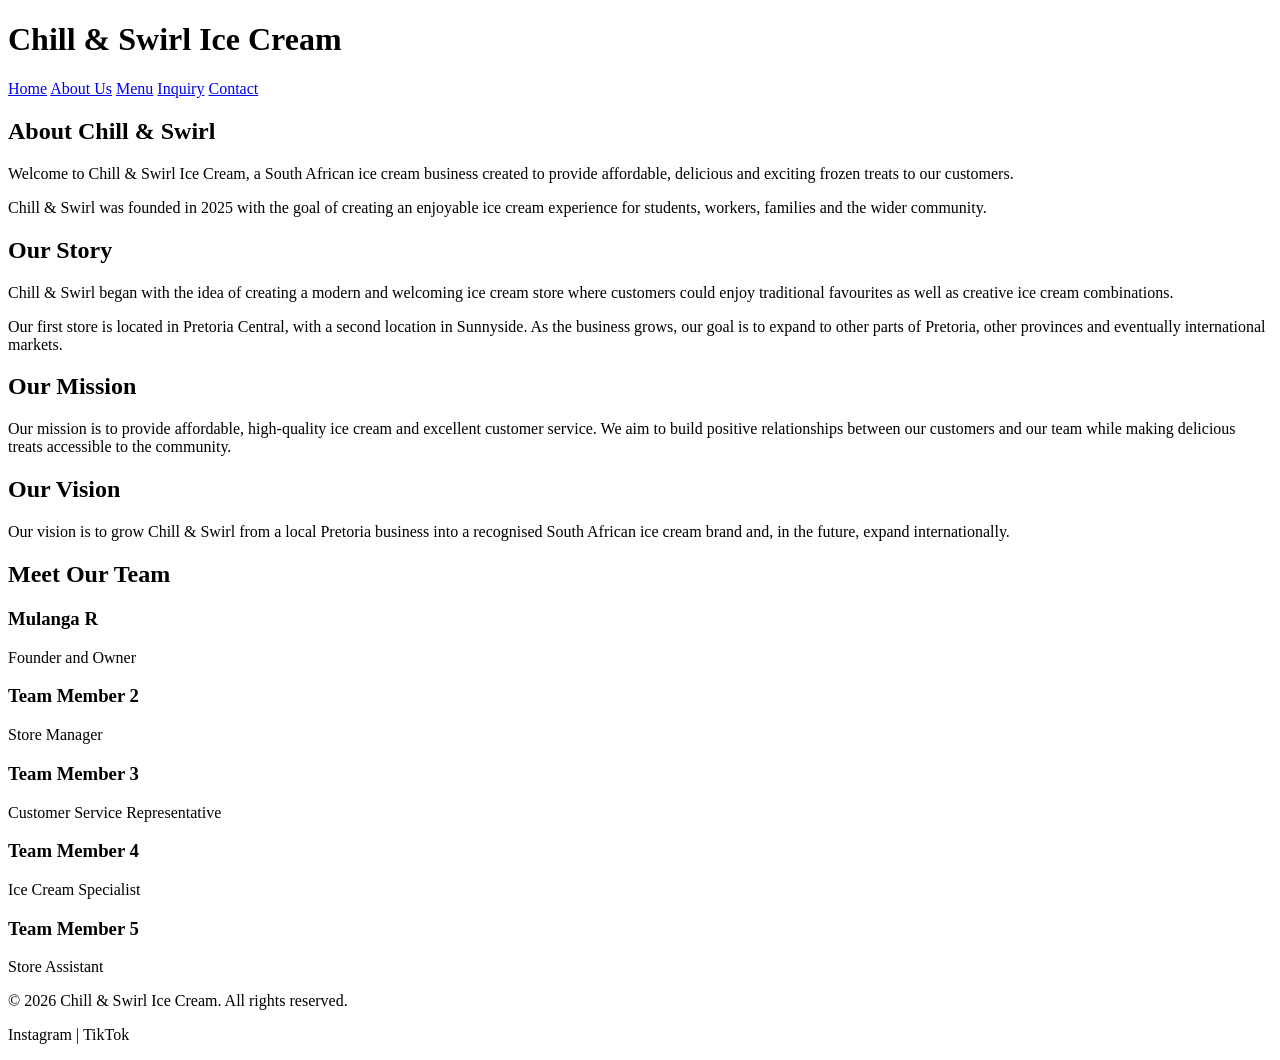
==== about.html @ b89070a9 "add about page" ====
<!DOCTYPE html>
<html lang="en">
<head>
    <meta charset="UTF-8">
    <meta name="viewport" content="width=device-width, initial-scale=1.0">
    <title>About Us | Chill & Swirl Ice Cream</title>
    <link rel="stylesheet" href="CSS/style.css">
</head>

<body>

    <!-- Header -->
    <header>
        <h1>Chill & Swirl Ice Cream</h1>

        <!-- Navigation menu -->
        <nav>
            <a href="index.html">Home</a>
            <a href="about.html">About Us</a>
            <a href="menu.html">Menu</a>
            <a href="inquiry.html">Inquiry</a>
            <a href="contact.html">Contact</a>
        </nav>
    </header>

    <!-- Main content -->
    <main>

        <!-- Introduction -->
        <section>
            <h2>About Chill & Swirl</h2>

            <p>
                Welcome to Chill & Swirl Ice Cream, a South African ice cream
                business created to provide affordable, delicious and exciting
                frozen treats to our customers.
            </p>

            <p>
                Chill & Swirl was founded in 2025 with the goal of creating
                an enjoyable ice cream experience for students, workers,
                families and the wider community.
            </p>
        </section>

        <!-- Our Story -->
        <section>
            <h2>Our Story</h2>

            <p>
                Chill & Swirl began with the idea of creating a modern and
                welcoming ice cream store where customers could enjoy
                traditional favourites as well as creative ice cream
                combinations.
            </p>

            <p>
                Our first store is located in Pretoria Central, with a second
                location in Sunnyside. As the business grows, our goal is to
                expand to other parts of Pretoria, other provinces and
                eventually international markets.
            </p>
        </section>

        <!-- Mission -->
        <section>
            <h2>Our Mission</h2>

            <p>
                Our mission is to provide affordable, high-quality ice cream
                and excellent customer service. We aim to build positive
                relationships between our customers and our team while making
                delicious treats accessible to the community.
            </p>
        </section>

        <!-- Vision -->
        <section>
            <h2>Our Vision</h2>

            <p>
                Our vision is to grow Chill & Swirl from a local Pretoria
                business into a recognised South African ice cream brand and,
                in the future, expand internationally.
            </p>
        </section>

        <!-- Team -->
        <section>
            <h2>Meet Our Team</h2>

            <article>
                <h3>Mulanga R</h3>
                <p>Founder and Owner</p>
            </article>

            <article>
                <h3>Team Member 2</h3>
                <p>Store Manager</p>
            </article>

            <article>
                <h3>Team Member 3</h3>
                <p>Customer Service Representative</p>
            </article>

            <article>
                <h3>Team Member 4</h3>
                <p>Ice Cream Specialist</p>
            </article>

            <article>
                <h3>Team Member 5</h3>
                <p>Store Assistant</p>
            </article>
        </section>

    </main>

    <!-- Footer -->
    <footer>
        <p>&copy; 2026 Chill & Swirl Ice Cream. All rights reserved.</p>
        <p>Instagram | TikTok</p>
    </footer>

</body>
</html>
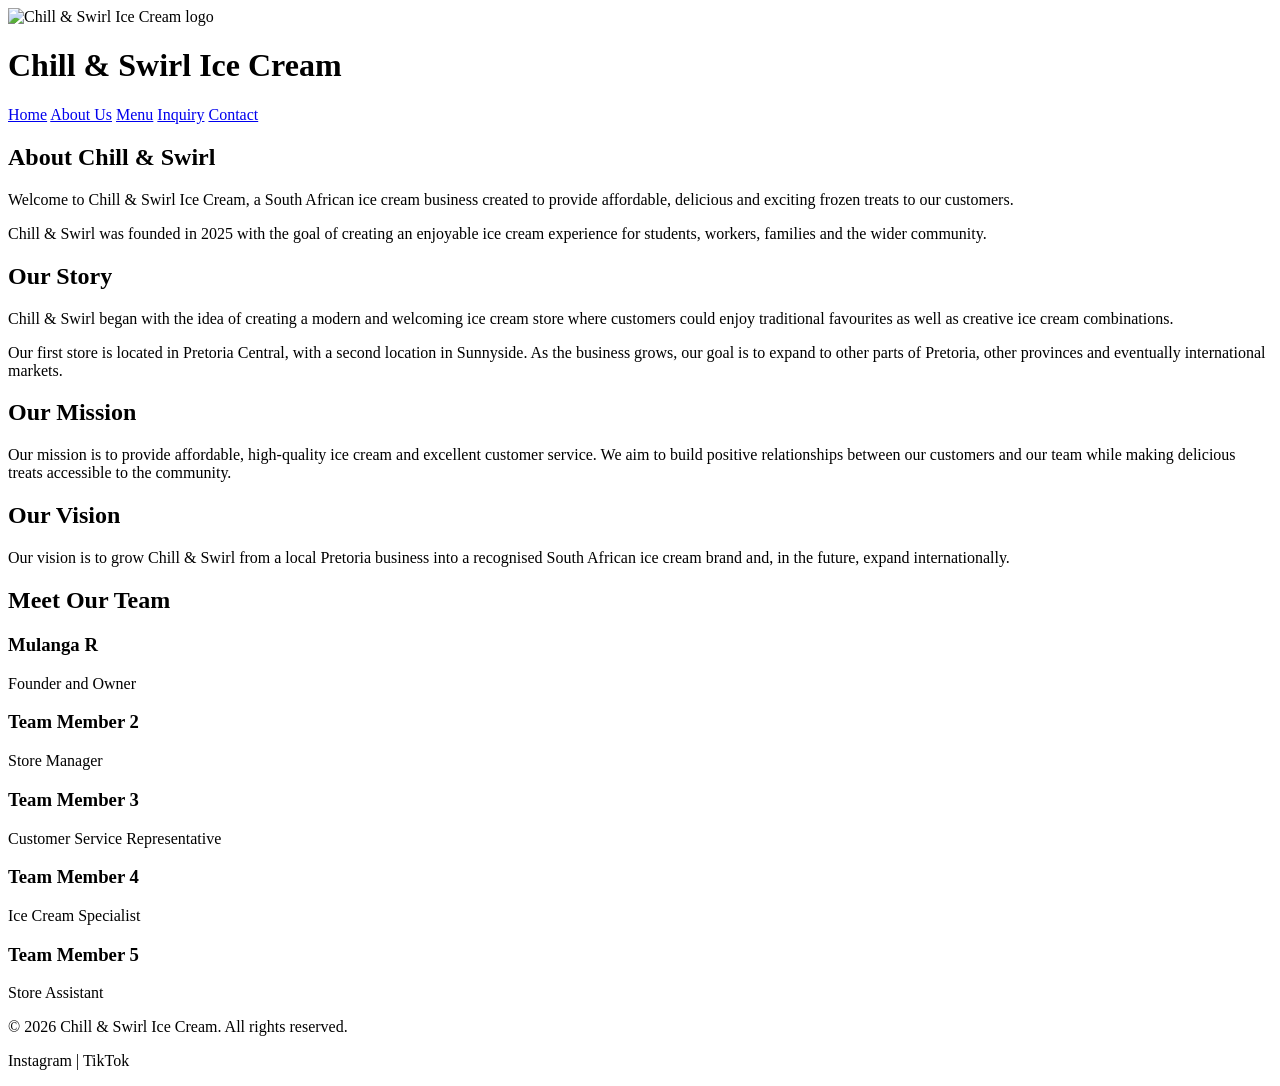
==== commit e096bde9: "add logo on about page" ====
--- a/about.html
+++ b/about.html
@@ -11,6 +11,11 @@
 
     <!-- Header -->
     <header>
+
+        <!-- Chill & Swirl logo -->
+        <img src="images/graphics/chill-and-swirl-logo.png"
+             alt="Chill & Swirl Ice Cream logo">
+
         <h1>Chill & Swirl Ice Cream</h1>
 
         <!-- Navigation menu -->
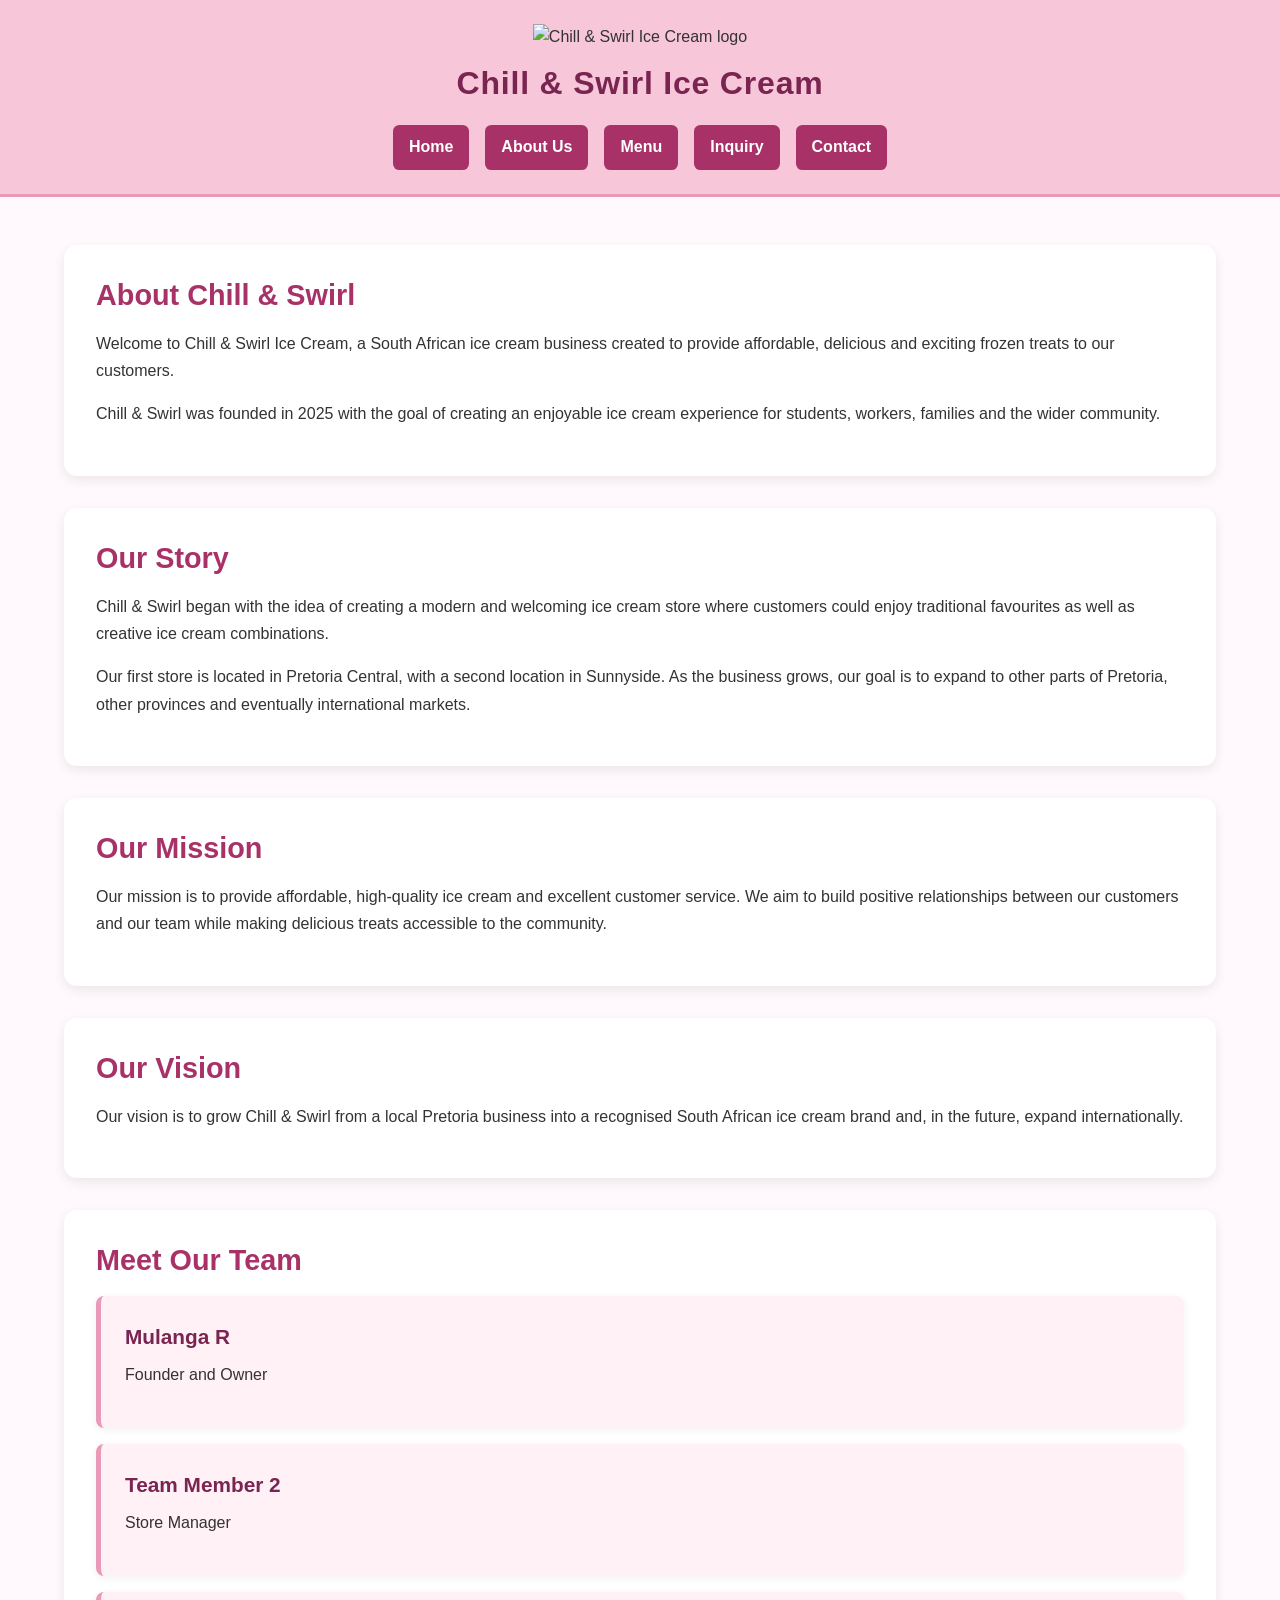
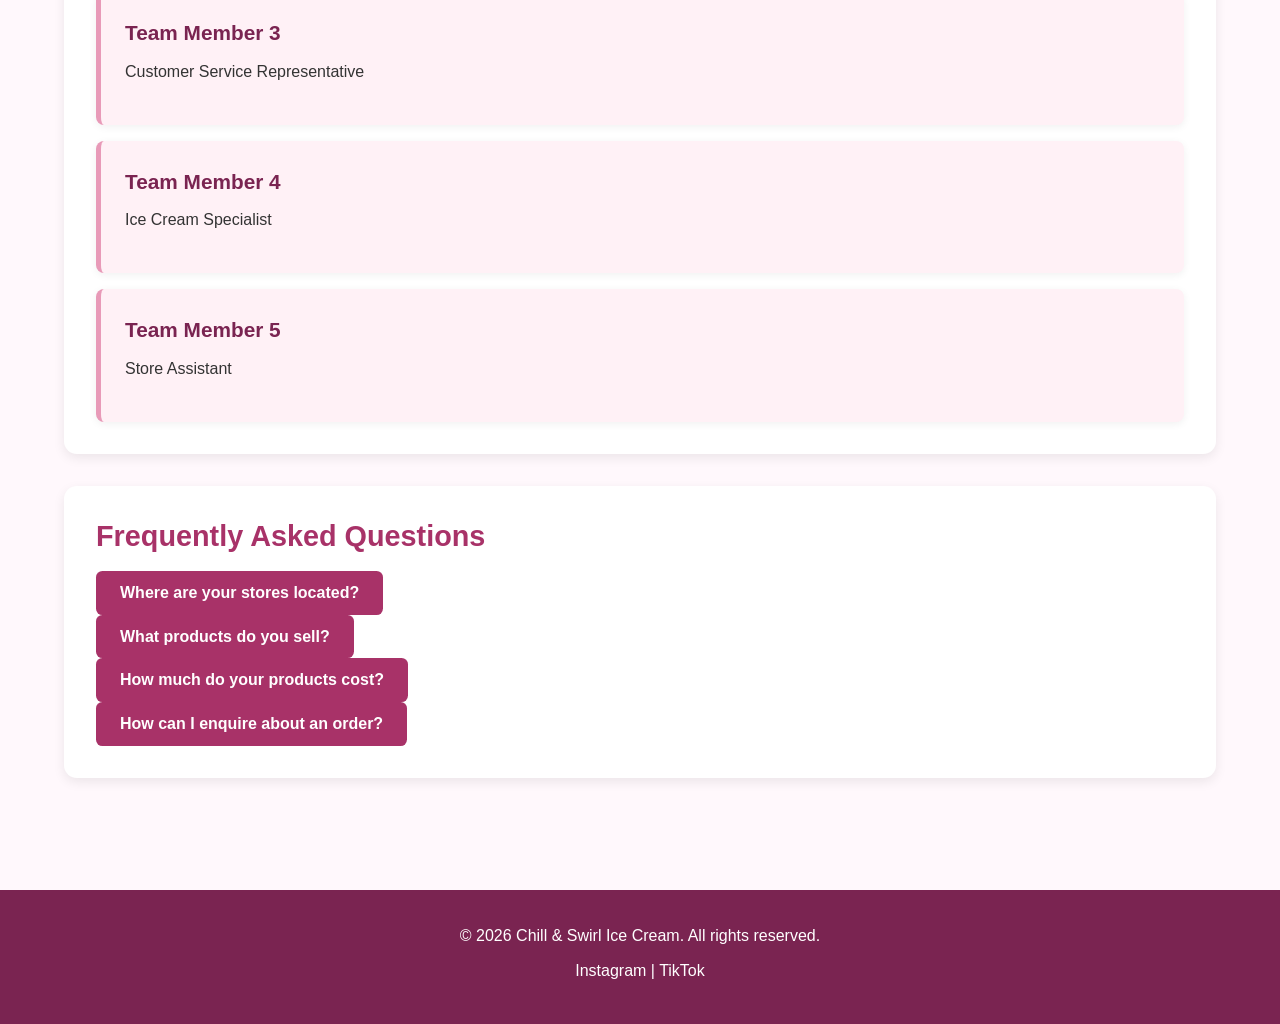
==== commit 8660f47e: "Add FAQ accordion structure to About page" ====
--- a/about.html
+++ b/about.html
@@ -1,10 +1,14 @@
 <!DOCTYPE html>
 <html lang="en">
+
 <head>
     <meta charset="UTF-8">
     <meta name="viewport" content="width=device-width, initial-scale=1.0">
+
     <title>About Us | Chill & Swirl Ice Cream</title>
+
     <link rel="stylesheet" href="CSS/style.css">
+    <script src="JS/script.js" defer></script>
 </head>
 
 <body>
@@ -12,13 +16,12 @@
     <!-- Header -->
     <header>
 
-        <!-- Chill & Swirl logo -->
         <img src="images/graphics/chill-and-swirl-logo.png"
              alt="Chill & Swirl Ice Cream logo">
 
         <h1>Chill & Swirl Ice Cream</h1>
 
-        <!-- Navigation menu -->
+        <!-- Navigation -->
         <nav>
             <a href="index.html">Home</a>
             <a href="about.html">About Us</a>
@@ -26,6 +29,7 @@
             <a href="inquiry.html">Inquiry</a>
             <a href="contact.html">Contact</a>
         </nav>
+
     </header>
 
     <!-- Main content -->
@@ -118,15 +122,100 @@
                 <h3>Team Member 5</h3>
                 <p>Store Assistant</p>
             </article>
+
+        </section>
+
+        <!-- Frequently Asked Questions -->
+        <section id="faq">
+
+            <h2>Frequently Asked Questions</h2>
+
+            <div class="faq-item">
+
+                <button class="faq-question"
+                        type="button"
+                        aria-expanded="false"
+                        aria-controls="faq-answer-1">
+                    Where are your stores located?
+                </button>
+
+                <div class="faq-answer" id="faq-answer-1" hidden>
+                    <p>
+                        Our stores are located in Pretoria Central and
+                        Sunnyside, Gauteng.
+                    </p>
+                </div>
+
+            </div>
+
+            <div class="faq-item">
+
+                <button class="faq-question"
+                        type="button"
+                        aria-expanded="false"
+                        aria-controls="faq-answer-2">
+                    What products do you sell?
+                </button>
+
+                <div class="faq-answer" id="faq-answer-2" hidden>
+                    <p>
+                        We offer ice cream flavours, cones, cups, sundaes,
+                        milkshakes, waffles and our signature chocolate
+                        croissant.
+                    </p>
+                </div>
+
+            </div>
+
+            <div class="faq-item">
+
+                <button class="faq-question"
+                        type="button"
+                        aria-expanded="false"
+                        aria-controls="faq-answer-3">
+                    How much do your products cost?
+                </button>
+
+                <div class="faq-answer" id="faq-answer-3" hidden>
+                    <p>
+                        Our products start from R15. Prices depend on the
+                        product selected.
+                    </p>
+                </div>
+
+            </div>
+
+            <div class="faq-item">
+
+                <button class="faq-question"
+                        type="button"
+                        aria-expanded="false"
+                        aria-controls="faq-answer-4">
+                    How can I enquire about an order?
+                </button>
+
+                <div class="faq-answer" id="faq-answer-4" hidden>
+                    <p>
+                        Visit our Inquiry page to send us a question about
+                        products, availability or special requests.
+                    </p>
+                </div>
+
+            </div>
+
         </section>
 
     </main>
 
     <!-- Footer -->
     <footer>
+
         <p>&copy; 2026 Chill & Swirl Ice Cream. All rights reserved.</p>
+
         <p>Instagram | TikTok</p>
+
     </footer>
 
 </body>
+
 </html>
--- a/CSS/style.css
+++ b/CSS/style.css
@@ -0,0 +1,510 @@
+/* ========================================
+   CHILL & SWIRL ICE CREAM
+   Part 2 - CSS Styling and Responsive Design
+   ======================================== */
+
+
+/* ========================================
+   1. CSS RESET
+   ======================================== */
+
+* {
+    margin: 0;
+    padding: 0;
+    box-sizing: border-box;
+}
+
+
+/* ========================================
+   2. BASE STYLES
+   ======================================== */
+
+html {
+    font-size: 16px;
+    scroll-behavior: smooth;
+}
+
+body {
+    font-family: Arial, Helvetica, sans-serif;
+    font-size: 1rem;
+    line-height: 1.6;
+    color: #333333;
+    background-color: #fff8fc;
+}
+
+
+/* ========================================
+   3. HEADER
+   ======================================== */
+
+header {
+    background-color: #f7c6d9;
+    padding: 1.5rem 5%;
+    text-align: center;
+    border-bottom: 3px solid #e89ab8;
+}
+
+header img {
+    width: 120px;
+    height: auto;
+    margin-bottom: 0.5rem;
+}
+
+header h1 {
+    color: #7a2451;
+    font-size: 2rem;
+    font-weight: 700;
+    letter-spacing: 0.05rem;
+    margin-bottom: 1rem;
+}
+
+
+/* ========================================
+   4. NAVIGATION
+   ======================================== */
+
+nav {
+    display: flex;
+    justify-content: center;
+    align-items: center;
+    gap: 1rem;
+    flex-wrap: wrap;
+}
+
+nav a {
+    color: #ffffff;
+    background-color: #a83268;
+    text-decoration: none;
+    font-weight: 600;
+    padding: 0.6rem 1rem;
+    border-radius: 0.4rem;
+    transition: background-color 0.3s ease,
+                transform 0.3s ease;
+}
+
+nav a:hover {
+    background-color: #7a2451;
+    transform: translateY(-2px);
+}
+
+nav a:focus {
+    outline: 3px solid #7a2451;
+    outline-offset: 2px;
+}
+
+nav a:active {
+    transform: translateY(0);
+}
+
+
+/* ========================================
+   5. MAIN CONTENT
+   ======================================== */
+
+main {
+    width: 90%;
+    max-width: 1200px;
+    margin: 0 auto;
+    padding: 3rem 0;
+}
+
+main section {
+    background-color: #ffffff;
+    margin-bottom: 2rem;
+    padding: 2rem;
+    border-radius: 0.8rem;
+    box-shadow: 0 4px 12px rgba(0, 0, 0, 0.08);
+}
+
+
+/* ========================================
+   6. HEADINGS
+   ======================================== */
+
+h2 {
+    color: #a83268;
+    font-size: 1.8rem;
+    font-weight: 700;
+    line-height: 1.3;
+    margin-bottom: 1rem;
+}
+
+h3 {
+    color: #7a2451;
+    font-size: 1.3rem;
+    font-weight: 600;
+    margin-bottom: 0.5rem;
+}
+
+
+/* ========================================
+   7. PARAGRAPHS AND TEXT
+   ======================================== */
+
+p {
+    margin-bottom: 1rem;
+    line-height: 1.7;
+}
+
+strong {
+    color: #7a2451;
+}
+
+
+/* ========================================
+   8. HOME PAGE HERO IMAGE
+   ======================================== */
+
+main section:first-child img {
+    display: block;
+    width: 100%;
+    max-width: 900px;
+    height: auto;
+    margin: 1.5rem auto;
+    border-radius: 0.8rem;
+}
+
+
+/* ========================================
+   9. LINKS AND BUTTON-STYLE LINKS
+   ======================================== */
+
+main a {
+    display: inline-block;
+    color: #ffffff;
+    background-color: #a83268;
+    text-decoration: none;
+    font-weight: 600;
+    padding: 0.7rem 1.2rem;
+    margin: 0.4rem 0.4rem 0.4rem 0;
+    border-radius: 0.4rem;
+    transition: background-color 0.3s ease,
+                transform 0.3s ease;
+}
+
+main a:hover {
+    background-color: #7a2451;
+    transform: translateY(-2px);
+}
+
+main a:focus {
+    outline: 3px solid #7a2451;
+    outline-offset: 2px;
+}
+
+main a:active {
+    transform: translateY(0);
+}
+
+
+/* ========================================
+   10. LISTS
+   ======================================== */
+
+ul {
+    padding-left: 1.5rem;
+}
+
+li {
+    margin-bottom: 0.6rem;
+}
+
+
+/* ========================================
+   11. ARTICLES
+   ======================================== */
+
+article {
+    background-color: #fff1f6;
+    padding: 1.5rem;
+    margin-top: 1rem;
+    border-left: 5px solid #e89ab8;
+    border-radius: 0.5rem;
+    box-shadow: 0 2px 8px rgba(0, 0, 0, 0.06);
+}
+
+
+/* ========================================
+   12. MENU LAYOUT
+   ======================================== */
+
+main section:nth-child(2) article,
+main section:nth-child(3) article,
+main section:nth-child(4) article {
+    display: inline-block;
+    vertical-align: top;
+    width: 31%;
+    margin-right: 2%;
+}
+
+main section:nth-child(2) article:nth-child(3n),
+main section:nth-child(3) article:nth-child(3n),
+main section:nth-child(4) article:nth-child(3n) {
+    margin-right: 0;
+}
+
+
+/* ========================================
+   13. FORMS
+   ======================================== */
+
+form {
+    max-width: 700px;
+    margin: 0 auto;
+}
+
+label {
+    display: block;
+    color: #7a2451;
+    font-weight: 600;
+    margin-bottom: 0.4rem;
+}
+
+input,
+select,
+textarea {
+    width: 100%;
+    padding: 0.75rem;
+    font-family: inherit;
+    font-size: 1rem;
+    color: #333333;
+    background-color: #ffffff;
+    border: 2px solid #e0b5c7;
+    border-radius: 0.4rem;
+    margin-bottom: 1rem;
+}
+
+input:focus,
+select:focus,
+textarea:focus {
+    outline: none;
+    border-color: #a83268;
+    box-shadow: 0 0 0 3px rgba(168, 50, 104, 0.15);
+}
+
+textarea {
+    min-height: 150px;
+    resize: vertical;
+}
+
+
+/* ========================================
+   14. FORM BUTTONS
+   ======================================== */
+
+button {
+    background-color: #a83268;
+    color: #ffffff;
+    border: none;
+    padding: 0.8rem 1.5rem;
+    font-family: inherit;
+    font-size: 1rem;
+    font-weight: 700;
+    border-radius: 0.4rem;
+    cursor: pointer;
+    transition: background-color 0.3s ease,
+                transform 0.3s ease;
+}
+
+button:hover {
+    background-color: #7a2451;
+    transform: translateY(-2px);
+}
+
+button:focus {
+    outline: 3px solid #7a2451;
+    outline-offset: 2px;
+}
+
+button:active {
+    transform: translateY(0);
+}
+
+
+/* ========================================
+   15. FOOTER
+   ======================================== */
+
+footer {
+    background-color: #7a2451;
+    color: #ffffff;
+    text-align: center;
+    padding: 2rem 5%;
+    margin-top: 2rem;
+}
+
+footer p {
+    margin-bottom: 0.5rem;
+}
+
+
+/* ========================================
+   16. TABLET RESPONSIVE DESIGN
+   ======================================== */
+
+@media (max-width: 900px) {
+
+    header {
+        padding: 1.5rem 4%;
+    }
+
+    header h1 {
+        font-size: 1.8rem;
+    }
+
+    nav {
+        gap: 0.7rem;
+    }
+
+    nav a {
+        padding: 0.55rem 0.85rem;
+    }
+
+    main {
+        width: 92%;
+        padding: 2rem 0;
+    }
+
+    main section {
+        padding: 1.5rem;
+    }
+
+    main section:nth-child(2) article,
+    main section:nth-child(3) article,
+    main section:nth-child(4) article {
+        width: 47%;
+        margin-right: 2%;
+    }
+
+    main section:nth-child(2) article:nth-child(3n),
+    main section:nth-child(3) article:nth-child(3n),
+    main section:nth-child(4) article:nth-child(3n) {
+        margin-right: 2%;
+    }
+
+    main section:nth-child(2) article:nth-child(2n),
+    main section:nth-child(3) article:nth-child(2n),
+    main section:nth-child(4) article:nth-child(2n) {
+        margin-right: 0;
+    }
+
+}
+
+
+/* ========================================
+   17. MOBILE RESPONSIVE DESIGN
+   ======================================== */
+
+@media (max-width: 600px) {
+
+    html {
+        font-size: 15px;
+    }
+
+    header {
+        padding: 1.2rem 3%;
+    }
+
+    header img {
+        width: 90px;
+    }
+
+    header h1 {
+        font-size: 1.5rem;
+    }
+
+    nav {
+        flex-direction: column;
+        width: 100%;
+        gap: 0.5rem;
+    }
+
+    nav a {
+        width: 100%;
+        text-align: center;
+        padding: 0.65rem;
+    }
+
+    main {
+        width: 94%;
+        padding: 1.5rem 0;
+    }
+
+    main section {
+        padding: 1.2rem;
+        margin-bottom: 1.2rem;
+    }
+
+    h2 {
+        font-size: 1.5rem;
+    }
+
+    h3 {
+        font-size: 1.2rem;
+    }
+
+    main section:first-child img {
+        width: 100%;
+        margin: 1rem auto;
+    }
+
+    main section:nth-child(2) article,
+    main section:nth-child(3) article,
+    main section:nth-child(4) article {
+        display: block;
+        width: 100%;
+        margin-right: 0;
+    }
+
+    article {
+        padding: 1.2rem;
+    }
+
+    main a {
+        display: block;
+        width: 100%;
+        text-align: center;
+        margin: 0.5rem 0;
+    }
+
+    input,
+    select,
+    textarea,
+    button {
+        font-size: 1rem;
+    }
+
+    footer {
+        padding: 1.5rem 4%;
+    }
+
+}
+
+
+/* ========================================
+   18. SMALL MOBILE DEVICES
+   ======================================== */
+
+@media (max-width: 400px) {
+
+    html {
+        font-size: 14px;
+    }
+
+    header h1 {
+        font-size: 1.3rem;
+    }
+
+    main {
+        width: 96%;
+    }
+
+    main section {
+        padding: 1rem;
+    }
+
+    h2 {
+        font-size: 1.35rem;
+    }
+
+}
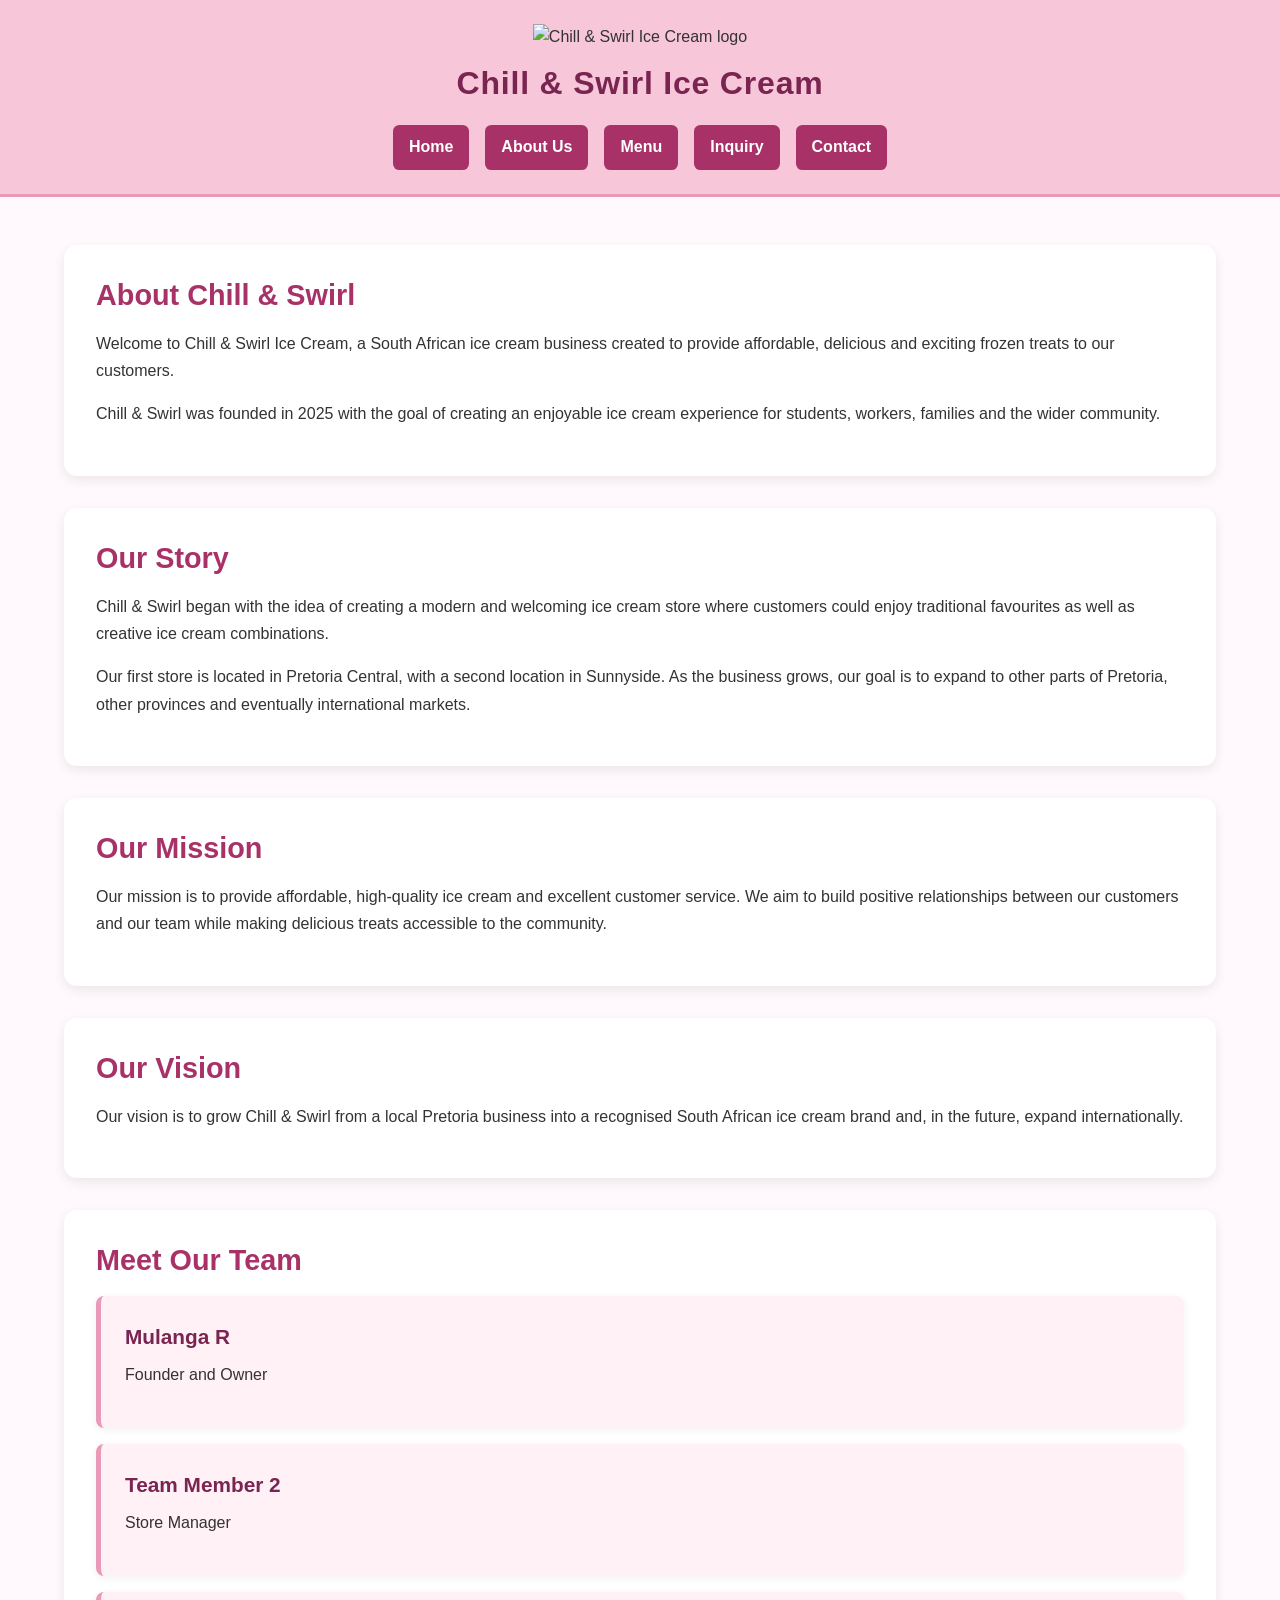
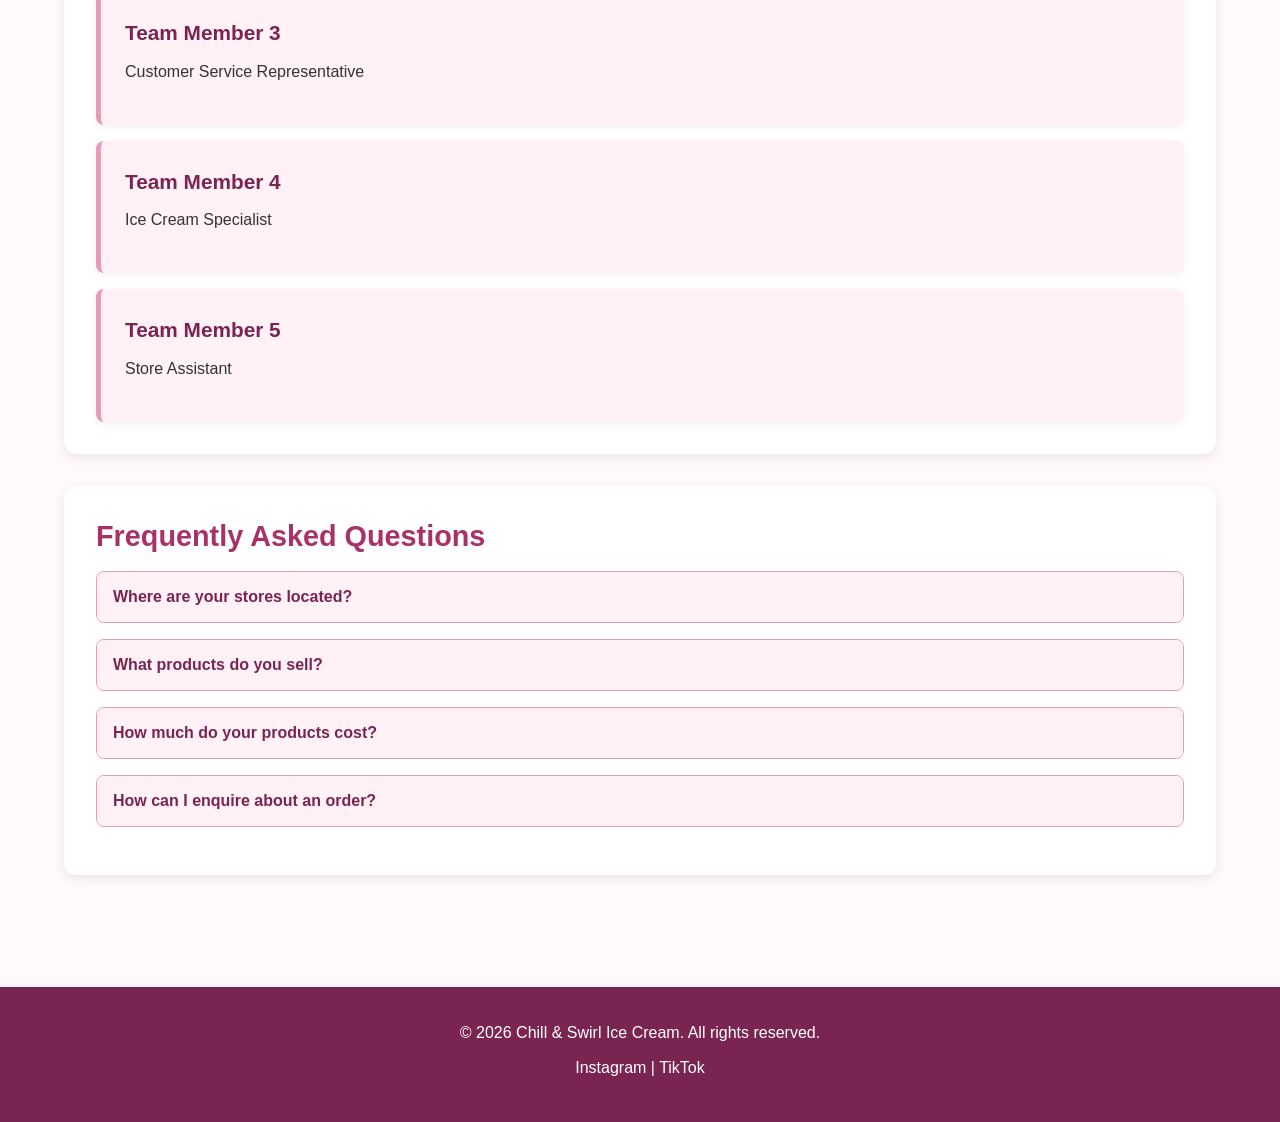
==== commit c1801fb9: "Improve About page SEO metadata" ====
--- a/about.html
+++ b/about.html
@@ -5,7 +5,11 @@
     <meta charset="UTF-8">
     <meta name="viewport" content="width=device-width, initial-scale=1.0">
 
-    <title>About Us | Chill & Swirl Ice Cream</title>
+    <title>About Us | Chill & Swirl Ice Cream Pretoria</title>
+
+    <meta name="description" content="Discover the story, mission and vision of Chill & Swirl Ice Cream, a South African ice cream business serving customers in Pretoria Central and Sunnyside.">
+
+    <meta name="keywords" content="about Chill and Swirl, ice cream shop Pretoria, South African ice cream business, Pretoria Central, Sunnyside, affordable ice cream">
 
     <link rel="stylesheet" href="CSS/style.css">
     <script src="JS/script.js" defer></script>
--- a/CSS/style.css
+++ b/CSS/style.css
@@ -1,13 +1,10 @@
 /* ========================================
    CHILL & SWIRL ICE CREAM
-   Part 2 - CSS Styling and Responsive Design
+   Part 3 - CSS Styling and Responsive Design
    ======================================== */
 
 
-/* ========================================
-   1. CSS RESET
-   ======================================== */
-
+/* 1. CSS RESET */
 * {
     margin: 0;
     padding: 0;
@@ -15,10 +12,7 @@
 }
 
 
-/* ========================================
-   2. BASE STYLES
-   ======================================== */
-
+/* 2. BASE STYLES */
 html {
     font-size: 16px;
     scroll-behavior: smooth;
@@ -33,10 +27,7 @@
 }
 
 
-/* ========================================
-   3. HEADER
-   ======================================== */
-
+/* 3. HEADER */
 header {
     background-color: #f7c6d9;
     padding: 1.5rem 5%;
@@ -59,10 +50,7 @@
 }
 
 
-/* ========================================
-   4. NAVIGATION
-   ======================================== */
-
+/* 4. NAVIGATION */
 nav {
     display: flex;
     justify-content: center;
@@ -78,8 +66,7 @@
     font-weight: 600;
     padding: 0.6rem 1rem;
     border-radius: 0.4rem;
-    transition: background-color 0.3s ease,
-                transform 0.3s ease;
+    transition: background-color 0.3s ease, transform 0.3s ease;
 }
 
 nav a:hover {
@@ -97,10 +84,7 @@
 }
 
 
-/* ========================================
-   5. MAIN CONTENT
-   ======================================== */
-
+/* 5. MAIN CONTENT */
 main {
     width: 90%;
     max-width: 1200px;
@@ -117,10 +101,7 @@
 }
 
 
-/* ========================================
-   6. HEADINGS
-   ======================================== */
-
+/* 6. HEADINGS */
 h2 {
     color: #a83268;
     font-size: 1.8rem;
@@ -137,10 +118,7 @@
 }
 
 
-/* ========================================
-   7. PARAGRAPHS AND TEXT
-   ======================================== */
-
+/* 7. PARAGRAPHS AND TEXT */
 p {
     margin-bottom: 1rem;
     line-height: 1.7;
@@ -151,10 +129,7 @@
 }
 
 
-/* ========================================
-   8. HOME PAGE HERO IMAGE
-   ======================================== */
-
+/* 8. HOME PAGE HERO IMAGE */
 main section:first-child img {
     display: block;
     width: 100%;
@@ -165,10 +140,7 @@
 }
 
 
-/* ========================================
-   9. LINKS AND BUTTON-STYLE LINKS
-   ======================================== */
-
+/* 9. LINKS AND BUTTON-STYLE LINKS */
 main a {
     display: inline-block;
     color: #ffffff;
@@ -178,8 +150,7 @@
     padding: 0.7rem 1.2rem;
     margin: 0.4rem 0.4rem 0.4rem 0;
     border-radius: 0.4rem;
-    transition: background-color 0.3s ease,
-                transform 0.3s ease;
+    transition: background-color 0.3s ease, transform 0.3s ease;
 }
 
 main a:hover {
@@ -197,10 +168,7 @@
 }
 
 
-/* ========================================
-   10. LISTS
-   ======================================== */
-
+/* 10. LISTS */
 ul {
     padding-left: 1.5rem;
 }
@@ -210,10 +178,7 @@
 }
 
 
-/* ========================================
-   11. ARTICLES
-   ======================================== */
-
+/* 11. ARTICLES */
 article {
     background-color: #fff1f6;
     padding: 1.5rem;
@@ -224,10 +189,7 @@
 }
 
 
-/* ========================================
-   12. MENU LAYOUT
-   ======================================== */
-
+/* 12. MENU LAYOUT */
 main section:nth-child(2) article,
 main section:nth-child(3) article,
 main section:nth-child(4) article {
@@ -244,10 +206,7 @@
 }
 
 
-/* ========================================
-   13. FORMS
-   ======================================== */
-
+/* 13. FORMS */
 form {
     max-width: 700px;
     margin: 0 auto;
@@ -288,10 +247,7 @@
 }
 
 
-/* ========================================
-   14. FORM BUTTONS
-   ======================================== */
-
+/* 14. FORM BUTTONS */
 button {
     background-color: #a83268;
     color: #ffffff;
@@ -302,8 +258,7 @@
     font-weight: 700;
     border-radius: 0.4rem;
     cursor: pointer;
-    transition: background-color 0.3s ease,
-                transform 0.3s ease;
+    transition: background-color 0.3s ease, transform 0.3s ease;
 }
 
 button:hover {
@@ -321,10 +276,7 @@
 }
 
 
-/* ========================================
-   15. FOOTER
-   ======================================== */
-
+/* 15. FOOTER */
 footer {
     background-color: #7a2451;
     color: #ffffff;
@@ -338,10 +290,134 @@
 }
 
 
-/* ========================================
-   16. TABLET RESPONSIVE DESIGN
-   ======================================== */
-
+/* 16. FAQ ACCORDION */
+.faq-item {
+    margin-bottom: 1rem;
+    border: 1px solid #e89ab8;
+    border-radius: 0.5rem;
+    overflow: hidden;
+}
+
+.faq-question {
+    display: block;
+    width: 100%;
+    text-align: left;
+    background-color: #fff1f6;
+    color: #7a2451;
+    padding: 1rem;
+    border: none;
+    border-radius: 0;
+    font-size: 1rem;
+    font-weight: 700;
+    cursor: pointer;
+    transition: background-color 0.3s ease;
+}
+
+.faq-question:hover {
+    background-color: #f7c6d9;
+    transform: none;
+}
+
+.faq-answer {
+    padding: 1rem;
+    background-color: #ffffff;
+}
+
+.faq-answer p {
+    margin-bottom: 0;
+}
+
+
+/* 17. IMAGE GALLERY */
+.gallery {
+    display: flex;
+    justify-content: center;
+    align-items: center;
+    margin: 1.5rem auto;
+}
+
+.gallery-trigger {
+    padding: 0;
+    border: 3px solid #e89ab8;
+    border-radius: 0.8rem;
+    background: none;
+    overflow: hidden;
+    max-width: 600px;
+    width: 100%;
+}
+
+.gallery-trigger img {
+    display: block;
+    width: 100%;
+    height: auto;
+    transition: transform 0.3s ease;
+}
+
+.gallery-trigger:hover img {
+    transform: scale(1.05);
+}
+
+
+/* 18. LIGHTBOX */
+.lightbox[hidden] {
+    display: none !important;
+}
+
+.lightbox {
+    position: fixed;
+    inset: 0;
+    z-index: 1000;
+    background-color: rgba(0, 0, 0, 0.9);
+    display: flex;
+    justify-content: center;
+    align-items: center;
+    padding: 2rem;
+}
+
+.lightbox img {
+    max-width: 90%;
+    max-height: 85vh;
+    object-fit: contain;
+    border: 4px solid #ffffff;
+    border-radius: 0.5rem;
+}
+
+.lightbox-close {
+    position: absolute;
+    top: 20px;
+    right: 30px;
+    color: #ffffff;
+    background: none;
+    font-size: 2.5rem;
+    padding: 0.2rem 0.7rem;
+    cursor: pointer;
+}
+
+.lightbox-close:hover {
+    background-color: #a83268;
+    transform: none;
+}
+
+
+/* 19. GOOGLE MAPS */
+.map-container {
+    width: 100%;
+    height: 400px;
+    margin: 20px 0;
+    border: 2px solid #e89ab8;
+    border-radius: 12px;
+    overflow: hidden;
+}
+
+.map-container iframe {
+    width: 100%;
+    height: 100%;
+    display: block;
+    border: 0;
+}
+
+
+/* 20. TABLET RESPONSIVE DESIGN */
 @media (max-width: 900px) {
 
     header {
@@ -387,14 +463,10 @@
     main section:nth-child(4) article:nth-child(2n) {
         margin-right: 0;
     }
-
-}
-
-
-/* ========================================
-   17. MOBILE RESPONSIVE DESIGN
-   ======================================== */
-
+}
+
+
+/* 21. MOBILE RESPONSIVE DESIGN */
 @media (max-width: 600px) {
 
     html {
@@ -478,13 +550,35 @@
         padding: 1.5rem 4%;
     }
 
-}
-
-
-/* ========================================
-   18. SMALL MOBILE DEVICES
-   ======================================== */
-
+    .faq-question {
+        padding: 0.85rem;
+    }
+
+    .gallery-trigger {
+        max-width: 100%;
+    }
+
+    .lightbox {
+        padding: 1rem;
+    }
+
+    .lightbox img {
+        max-width: 100%;
+        max-height: 75vh;
+    }
+
+    .lightbox-close {
+        top: 10px;
+        right: 15px;
+    }
+
+    .map-container {
+        height: 350px;
+    }
+}
+
+
+/* 22. SMALL MOBILE DEVICES */
 @media (max-width: 400px) {
 
     html {
@@ -506,5 +600,4 @@
     h2 {
         font-size: 1.35rem;
     }
-
 }
